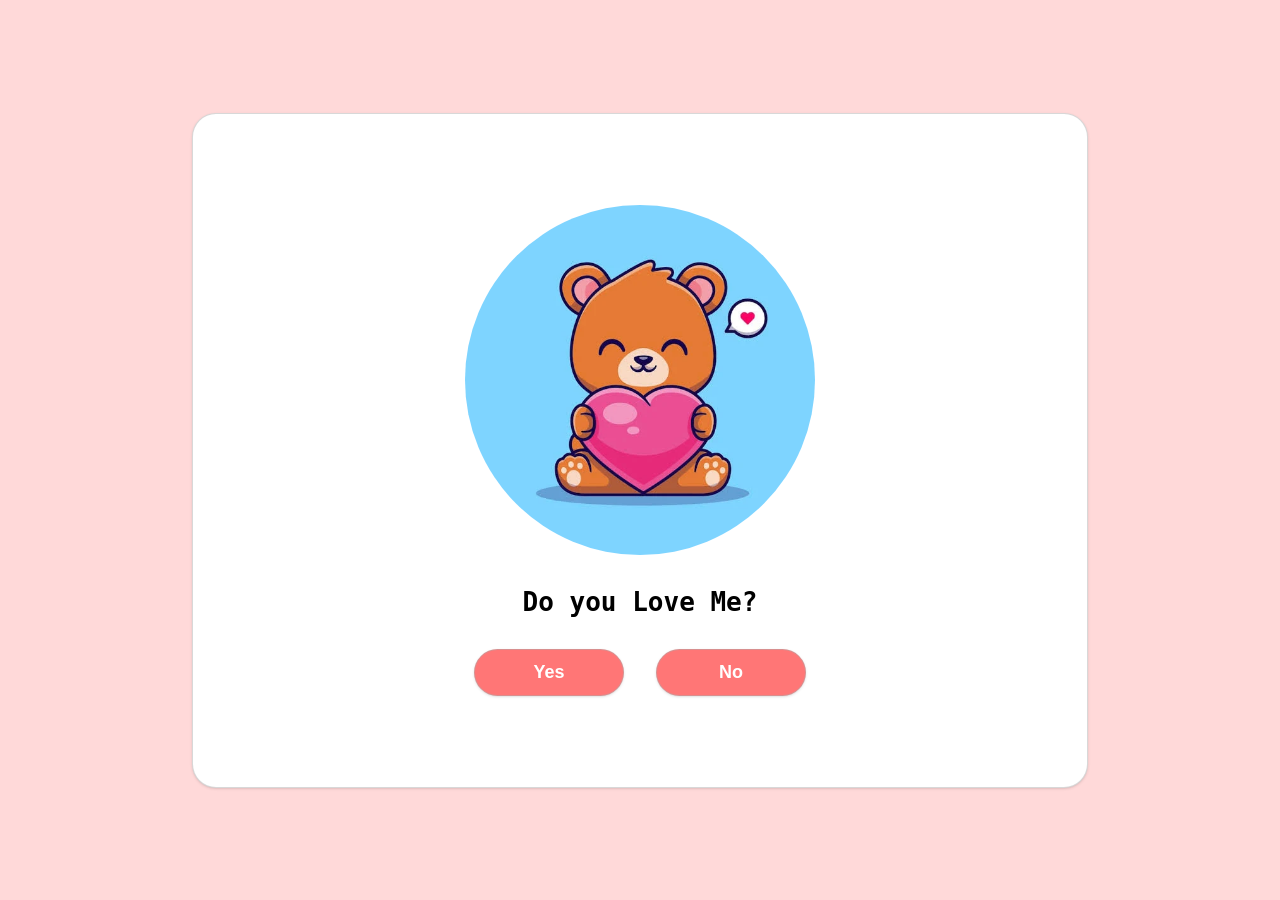
==== shayan/index.html @ bae2e19d "Add files via upload" ====
<!DOCTYPE html>
<html lang="en">
<head>
    <meta charset="UTF-8">
    <meta name="viewport" content="width=device-width, initial-scale=1.0">
    <title>Document</title>
    <link rel="stylesheet" href="./main.css">
</head>
<body>
    <div class="main-box">
        <div class="box">
            <div class="col-1">
                <img src="./image/1.webp" alt="1">
            </div>
            <h1>Do you Love Me?</h1>
            <div class="btns">
                <button class="btn btn1">Yes</button>
                <button class="btn btn2" >No</button>
            </div>
        </div>
    </div>
    <script src="./script.js"></script>
</body>
</html>
---- shayan/main.css ----
* {
  padding: 0;
  margin: 0;
  box-sizing: border-box;
}
body {
  background-color: #ffd9d9;
  font-family: monospace;
  transition: 0.3s ease;
}

.main-box {
  width: 100%;
  height: 100vh;
  display: flex;
  justify-content: center;
  align-items: center;
  transition: 0.3s ease;
}
.box {
  width: 70%;
  height: 75%;
  box-shadow:
    0 1px 3px 0 rgba(0, 0, 0, 0.1),
    0 1px 2px -1px rgba(0, 0, 0, 0.1);
  border: 1px solid #acacac76;
  border-radius: 24px;
  background-color: #fff;
  display: flex;
  flex-direction: column;
  align-items: center;
  justify-content: center;
  gap: 32px;
  padding: 24px;
  position: relative;
  transition: 0.3s ease;
}
.col-1 {
  width: 350px;
  height: 350px;
  border-radius: 100%;
  overflow: hidden;
  transition: 0.3s ease;
}
.col-1 img {
  width: 100%;
  height: 100%;
  transition: 0.3s ease;
  background-color: #7ed4ff;
}
.box h1 {
  font-family: monospace;
  transition: 0.3s ease;
}
.btns {
  display: flex;
  flex-direction: row;
  gap: 32px;
  transition: 0.3s ease;
}
.btn {
  width: 150px;
  display: flex;
  justify-content: center;
  align-items: center;
  padding: 12px 24px;
  border-radius: 24px;
  border: 1px solid #acacac76;
  background-color: #ff7676;
  color: white;
  font-size: 18px;
  font-weight: 600;
  box-shadow:
    0 1px 3px 0 rgba(0, 0, 0, 0.1),
    0 1px 2px -1px rgba(0, 0, 0, 0.1);
  cursor: pointer;
  transition: 0.3s ease;
}
.btn:hover {
  background-color: #ff4444;
}
.col-2 {
  width: 150px;
  height: 150px;
  border-radius: 100%;
  overflow: hidden;
  transition: 0.3s ease;
}
.col-2 img {
  width: 100%;
  height: 100%;
  transition: 0.3s ease;
  background-color: #7ed4ff;
}
.box h2 {
  font-size: 32px;
}
@media (max-width: 768px) {
  .box {
    width: 90%;
    height: 85;
    gap: 50px;
  }
  .col-1 {
    width: 250px;
    height: 250px;
  }
  .col-2 {
    width: 100px;
    height: 100px;
  }
  .btns {
    gap: 12px;
  }
}

.date-picker {
  position: relative;

  display: flex;
  flex-direction: column;

  align-items: center;

  gap: 12px;
}

.date-picker label {
  font-size: 18px;
  font-weight: 600;

  color: #333;
}

/* DATE BUTTON */

.date-box {
  width: 240px;
  height: 52px;

  border: 1px solid #acacac76;

  border-radius: 24px;

  background-color: #fff;

  color: #777;

  font-family: monospace;

  font-size: 16px;
  font-weight: 600;

  cursor: pointer;

  display: flex;

  align-items: center;
  justify-content: center;

  box-shadow:
    0 1px 3px rgba(0, 0, 0, 0.1),
    0 1px 2px -1px rgba(0, 0, 0, 0.1);

  transition: 0.3s ease;
}

.date-box:hover {
  border-color: #ff7676;

  background-color: #fffafa;
}

.date-box:active {
  transform: scale(0.97);
}

.date-box.selected {
  color: #333;

  border-color: #ff7676;
}

/* CALENDAR */

.calendar {
  position: absolute;

  top: calc(100% + 10px);

  left: 50%;

  transform: translateX(-50%);

  width: 280px;

  padding: 18px;

  background: white;

  border: 1px solid #acacac76;

  border-radius: 20px;

  box-shadow: 0 10px 30px rgba(0, 0, 0, 0.12);

  z-index: 9999;

  display: none;
}

.calendar.active {
  display: block;
}

/* HEADER */

.calendar-header {
  display: flex;

  align-items: center;

  justify-content: space-between;

  margin-bottom: 18px;
}

.calendar-header span {
  font-size: 16px;

  font-weight: 700;

  color: #333;
}

.calendar-header button {
  width: 34px;
  height: 34px;

  border: none;

  border-radius: 50%;

  background: #ffd9d9;

  color: #ff7676;

  font-size: 24px;

  cursor: pointer;

  display: flex;

  align-items: center;
  justify-content: center;
}

.calendar-header button:hover {
  background: #ff7676;

  color: white;
}

/* DAYS */

.calendar-days {
  display: grid;

  grid-template-columns: repeat(7, 1fr);

  margin-bottom: 8px;
}

.calendar-days span {
  text-align: center;

  font-size: 11px;

  font-weight: bold;

  color: #999;
}

/* DATES */

.calendar-dates {
  display: grid;

  grid-template-columns: repeat(7, 1fr);

  gap: 5px;
}

.calendar-dates button {
  width: 32px;
  height: 32px;

  border: none;

  border-radius: 50%;

  background: transparent;

  color: #333;

  font-family: monospace;

  cursor: pointer;

  margin: auto;

  display: flex;

  align-items: center;
  justify-content: center;
}

.calendar-dates button:hover {
  background: #ffd9d9;

  color: #ff7676;
}

/* TODAY */

.calendar-dates button.today {
  border: 1px solid #ff7676;

  color: #ff7676;
}

/* SELECTED */

.calendar-dates button.selected {
  background: #ff7676;

  color: white;
}

/* MOBILE */

@media (max-width: 768px) {
  .date-box {
    width: 220px;
  }

  .calendar {
    width: 270px;
  }
}
.submit-btn {
    width: 150px;

    padding: 12px 24px;

    border: 1px solid #acacac76;

    border-radius: 24px;

    background-color: #ffd9d9;

    color: #ffaaaa;

    font-family: monospace;

    font-size: 18px;

    font-weight: 600;

    cursor: not-allowed;

    box-shadow:
        0 1px 3px rgba(0, 0, 0, 0.1),
        0 1px 2px -1px rgba(0, 0, 0, 0.1);

    transition: 0.3s ease;
}


/* وقتی فعال شد */

.submit-btn:not(:disabled) {
    background-color: #ff7676;

    color: white;

    cursor: pointer;
}

.submit-btn:not(:disabled):hover {
    background-color: #ff4444;

    transform: translateY(-2px);
}

.submit-btn:not(:disabled):active {
    transform: scale(0.97);
}


/* موبایل */

@media (max-width: 768px) {

    .submit-btn {
        width: 130px;

        font-size: 16px;
    }

}
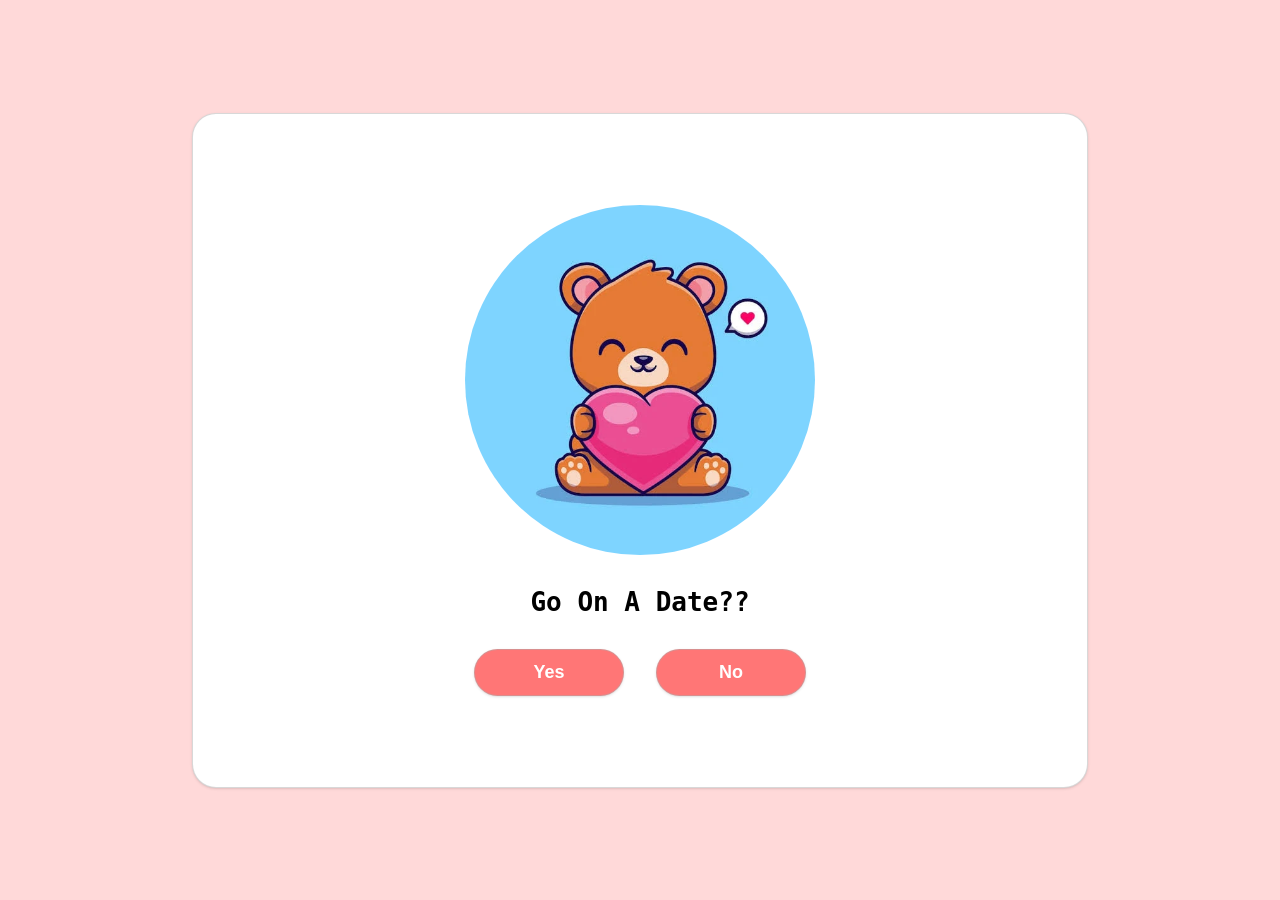
==== commit f48245c7: "Update index.html" ====
--- a/shayan/index.html
+++ b/shayan/index.html
@@ -3,7 +3,7 @@
 <head>
     <meta charset="UTF-8">
     <meta name="viewport" content="width=device-width, initial-scale=1.0">
-    <title>Document</title>
+    <title>Go on a date?</title>
     <link rel="stylesheet" href="./main.css">
 </head>
 <body>
@@ -12,7 +12,7 @@
             <div class="col-1">
                 <img src="./image/1.webp" alt="1">
             </div>
-            <h1>Do you Love Me?</h1>
+            <h1>Go On A Date??</h1>
             <div class="btns">
                 <button class="btn btn1">Yes</button>
                 <button class="btn btn2" >No</button>
@@ -21,4 +21,4 @@
     </div>
     <script src="./script.js"></script>
 </body>
-</html>+</html>
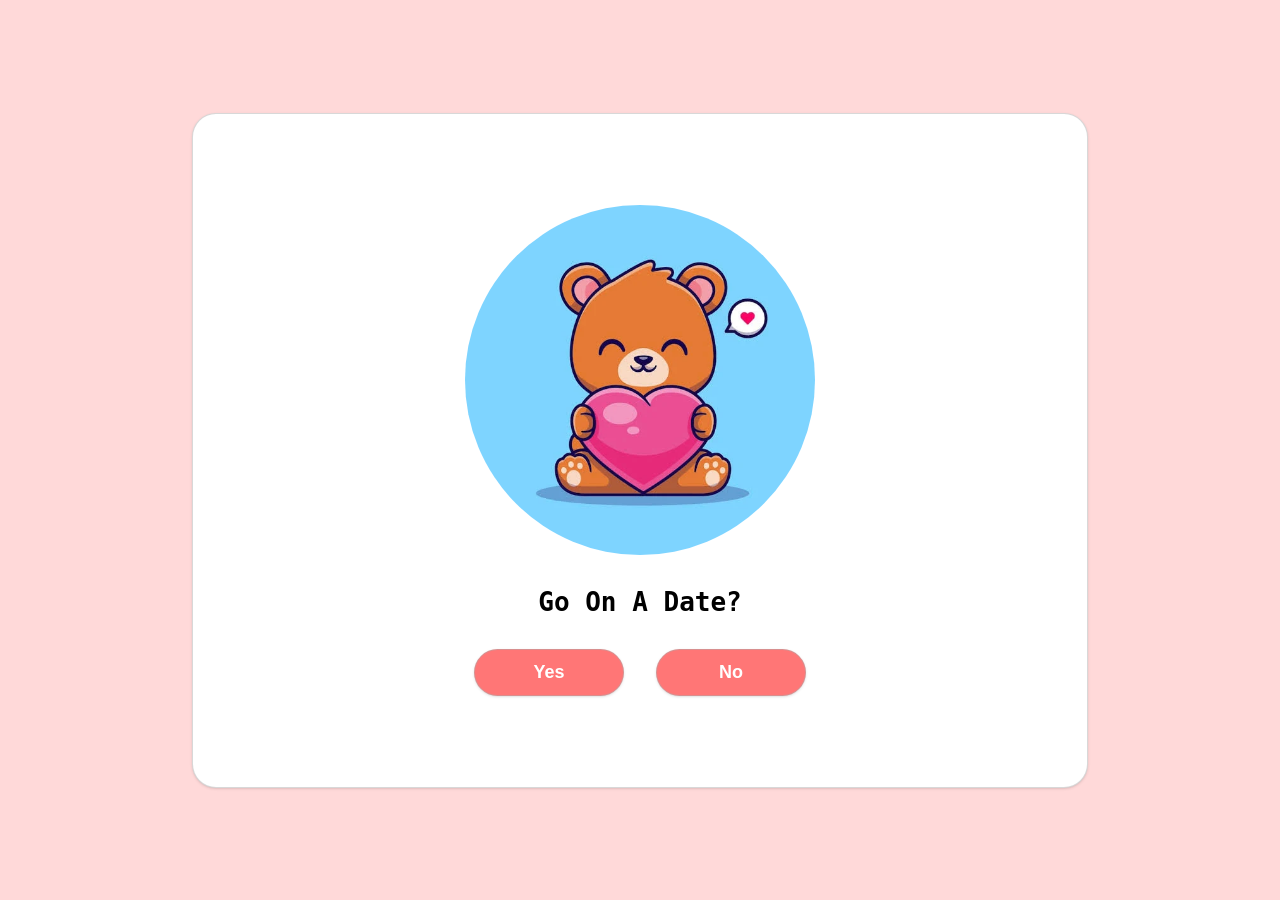
==== commit 62acf3c4: "Update index.html" ====
--- a/shayan/index.html
+++ b/shayan/index.html
@@ -12,7 +12,7 @@
             <div class="col-1">
                 <img src="./image/1.webp" alt="1">
             </div>
-            <h1>Go On A Date??</h1>
+            <h1>Go On A Date?</h1>
             <div class="btns">
                 <button class="btn btn1">Yes</button>
                 <button class="btn btn2" >No</button>
